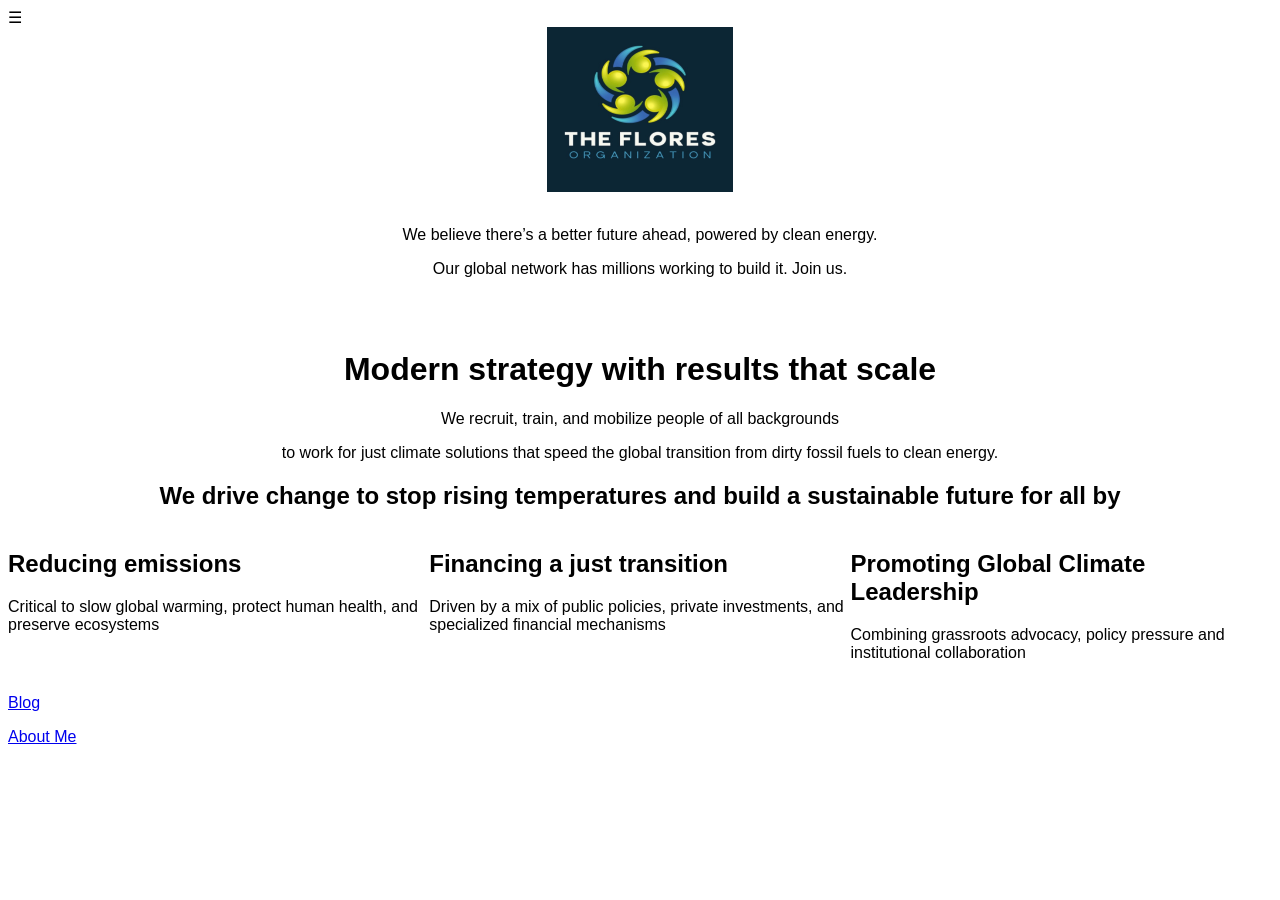
==== index.html @ 09421e9d "Update index.html" ====
<html>
<head>
    <title>Carlos Flores </title>
    <link rel="stylesheet" href="style.css">

    <meta name="viewport" content="width=device-width, initial-scale=1">
<style>
body {
  font-family: "Lato", sans-serif;
}

.sidenav {
  height: 100%;
  width: 0;
  position: fixed;
  z-index: 1;
  top: 0;
  left: 0;
  background-color: #111;
  overflow-x: hidden;
  transition: 0.5s;
  padding-top: 60px;
}

.sidenav a {
  padding: 8px 8px 8px 32px;
  text-decoration: none;
  font-size: 25px;
  color: #818181;
  display: block;
  transition: 0.3s;
}

.sidenav a:hover {
  color: #f1f1f1;
}

.sidenav .closebtn {
  position: absolute;
  top: 0;
  right: 25px;
  font-size: 36px;
  margin-left: 50px;
}

@media screen and (max-height: 450px) {
  .sidenav {padding-top: 15px;}
  .sidenav a {font-size: 18px;}
}
</style>
    
</head>
    
<body>
  
    <div id="mySidenav" class="sidenav">
  <a href="javascript:void(0)" class="closebtn" onclick="closeNav()">&times;</a>
  <a href="#">About</a>
  <a href="#">Services</a>
  <a href="#">Clients</a>
  <a href="#">Contact</a>
</div>

<!-- Use any element to open the sidenav -->
<span onclick="openNav()"> ☰ </span>
   
        
    <br>
    <img src="IMG_0955.jpg" alt="Photo Logo" style="width:185.5px;height:165px;" class = "center">
    <br>
    
     <p style="text-align: center;"> We believe there’s a better future ahead, powered by clean energy.  </p>
     <p style="text-align: center;"> Our global network has millions working to build it. Join us. </p>

     <br>
     <br>
     <h1 style="text-align: center;"> Modern strategy with results that scale </h1>
     <p style="text-align: center;"> We recruit, train, and mobilize people of all backgrounds  </p>
     <p style="text-align: center;"> to work for just climate solutions that speed the global transition from dirty fossil fuels to clean energy.  </p>


    <h2 style="text-align: center;"> We drive change to stop rising temperatures and build a sustainable future for all by </h2>

    <div class="row">
      <div class="column" >
        <h2>Reducing emissions</h2>
        <p>Critical to slow global warming, protect human health, and preserve ecosystems</p>
      </div>
      <div class="column" >
        <h2>Financing a just transition</h2>
        <p> Driven by a mix of public policies, private investments, and specialized financial mechanisms</p>
      </div>
      <div class="column" >
        <h2>Promoting Global Climate Leadership</h2>
        <p>Combining grassroots advocacy, policy pressure and institutional collaboration</p>
      </div>
    </div>

     <p><a href="page2.html">Blog</a></p>
     <p><a href="page3.html">About Me</a></p>    

    <script>
function openNav() {
  document.getElementById("mySidenav").style.width = "250px";
}

function closeNav() {
  document.getElementById("mySidenav").style.width = "0";
}
</script>
</body>
</html>
---- style.css ----
.center {
  display: block;
  margin-left: auto;
  margin-right: auto;
  width: 50%;
}


.column {
  float: left;
  width: 33.33%;
  column-rule: 2px solid #ccc;
}

/* Clear floats after the columns */
.row:after {
  content: "";
  display: table;
  clear: both;
}

.menu {
  width: 35px;
  height: 5px;
  background-color: black;
  margin: 6px 0;
}
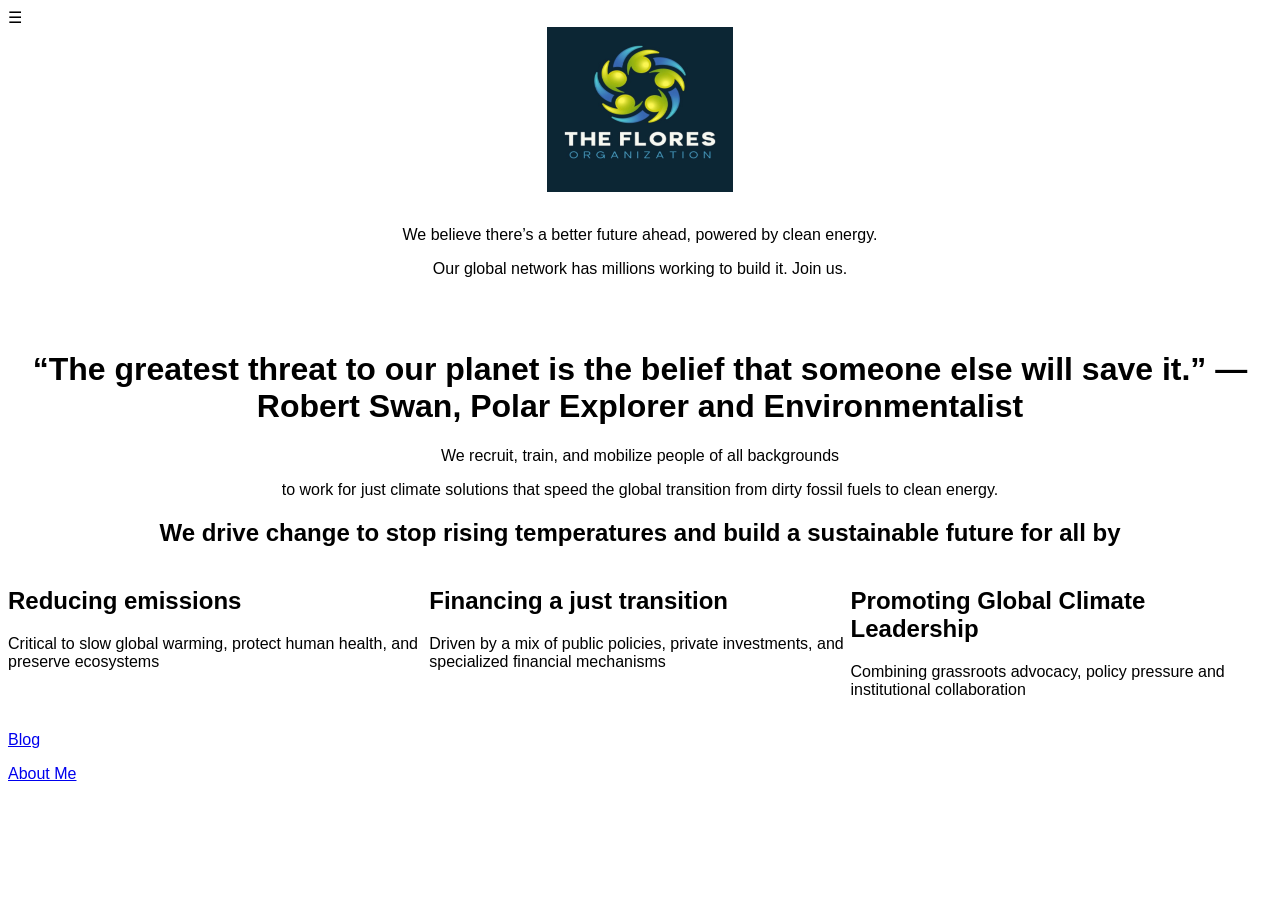
==== commit 2180ec50: "Update index.html" ====
--- a/index.html
+++ b/index.html
@@ -75,7 +75,7 @@
 
      <br>
      <br>
-     <h1 style="text-align: center;"> Modern strategy with results that scale </h1>
+     <h1 style="text-align: center;"> “The greatest threat to our planet is the belief that someone else will save it.” — Robert Swan, Polar Explorer and Environmentalist </h1>
      <p style="text-align: center;"> We recruit, train, and mobilize people of all backgrounds  </p>
      <p style="text-align: center;"> to work for just climate solutions that speed the global transition from dirty fossil fuels to clean energy.  </p>
 
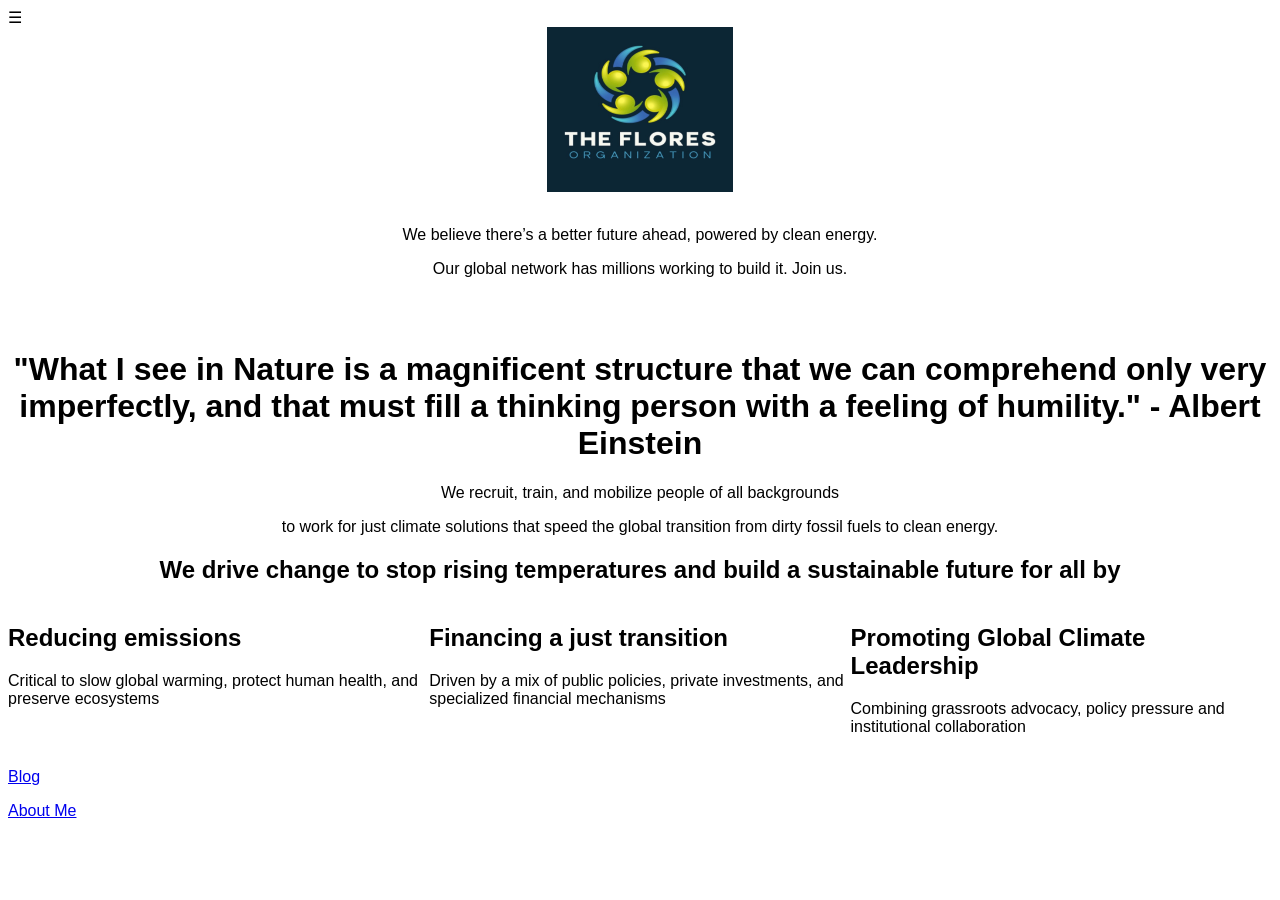
==== commit e0d8009f: "Update index.html" ====
--- a/index.html
+++ b/index.html
@@ -75,7 +75,7 @@
 
      <br>
      <br>
-     <h1 style="text-align: center;"> “The greatest threat to our planet is the belief that someone else will save it.” — Robert Swan, Polar Explorer and Environmentalist </h1>
+     <h1 style="text-align: center;"> "What I see in Nature is a magnificent structure that we can comprehend only very imperfectly, and that must fill a thinking person with a feeling of humility." - Albert Einstein </h1>
      <p style="text-align: center;"> We recruit, train, and mobilize people of all backgrounds  </p>
      <p style="text-align: center;"> to work for just climate solutions that speed the global transition from dirty fossil fuels to clean energy.  </p>
 
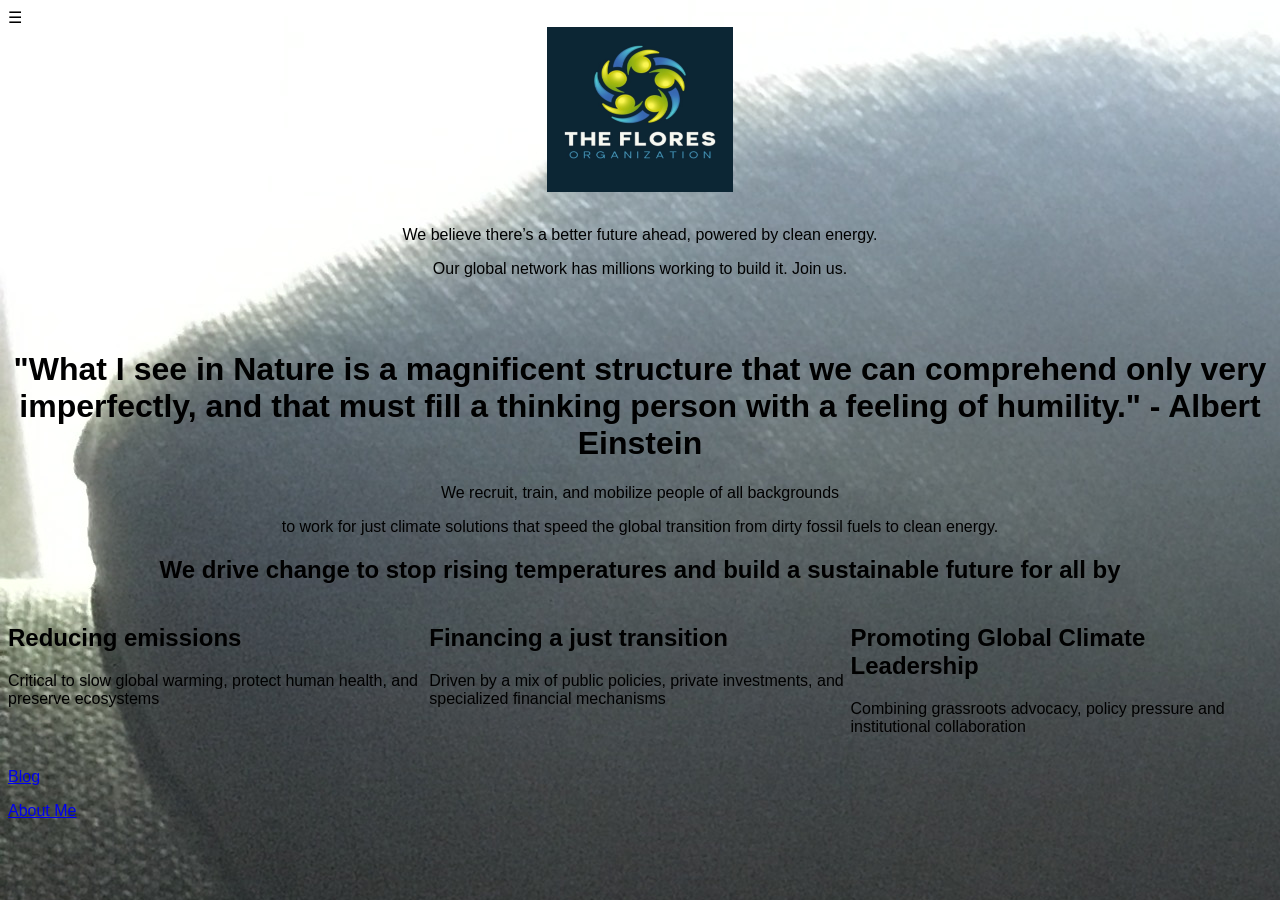
==== commit 1ae2eba0: "Update index.html" ====
--- a/index.html
+++ b/index.html
@@ -1,6 +1,12 @@
 
 <html>
 <head>
+
+    <style>
+body {
+  background-image: url('Tobey.JPG');
+}
+</style>
     <title>Carlos Flores </title>
     <link rel="stylesheet" href="style.css">
 
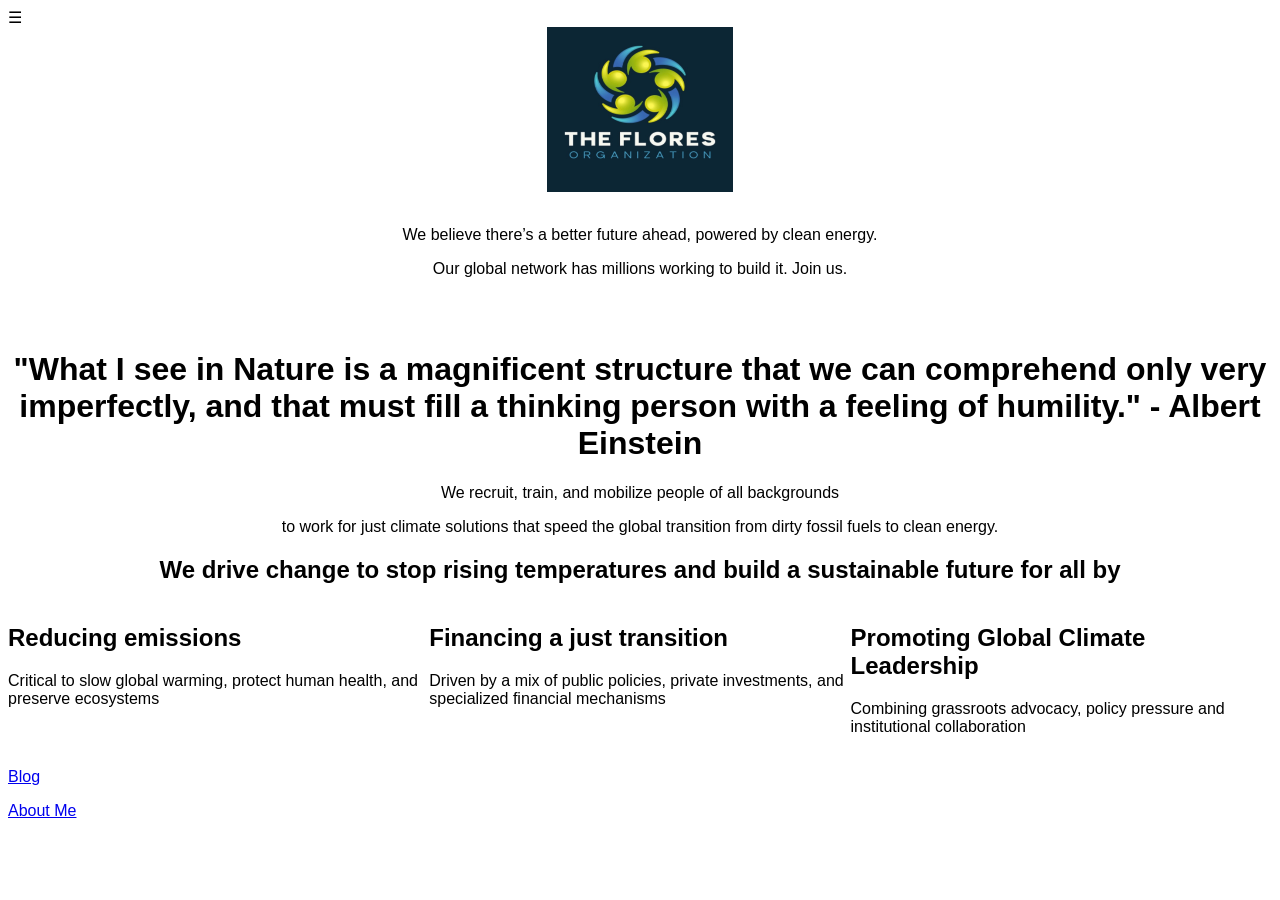
==== commit dd9bdf2f: "Update index.html" ====
--- a/index.html
+++ b/index.html
@@ -4,7 +4,7 @@
 
     <style>
 body {
-  background-image: url('Tobey.JPG');
+  background-image: url('edge-of-autumn.JPG');
 }
 </style>
     <title>Carlos Flores </title>
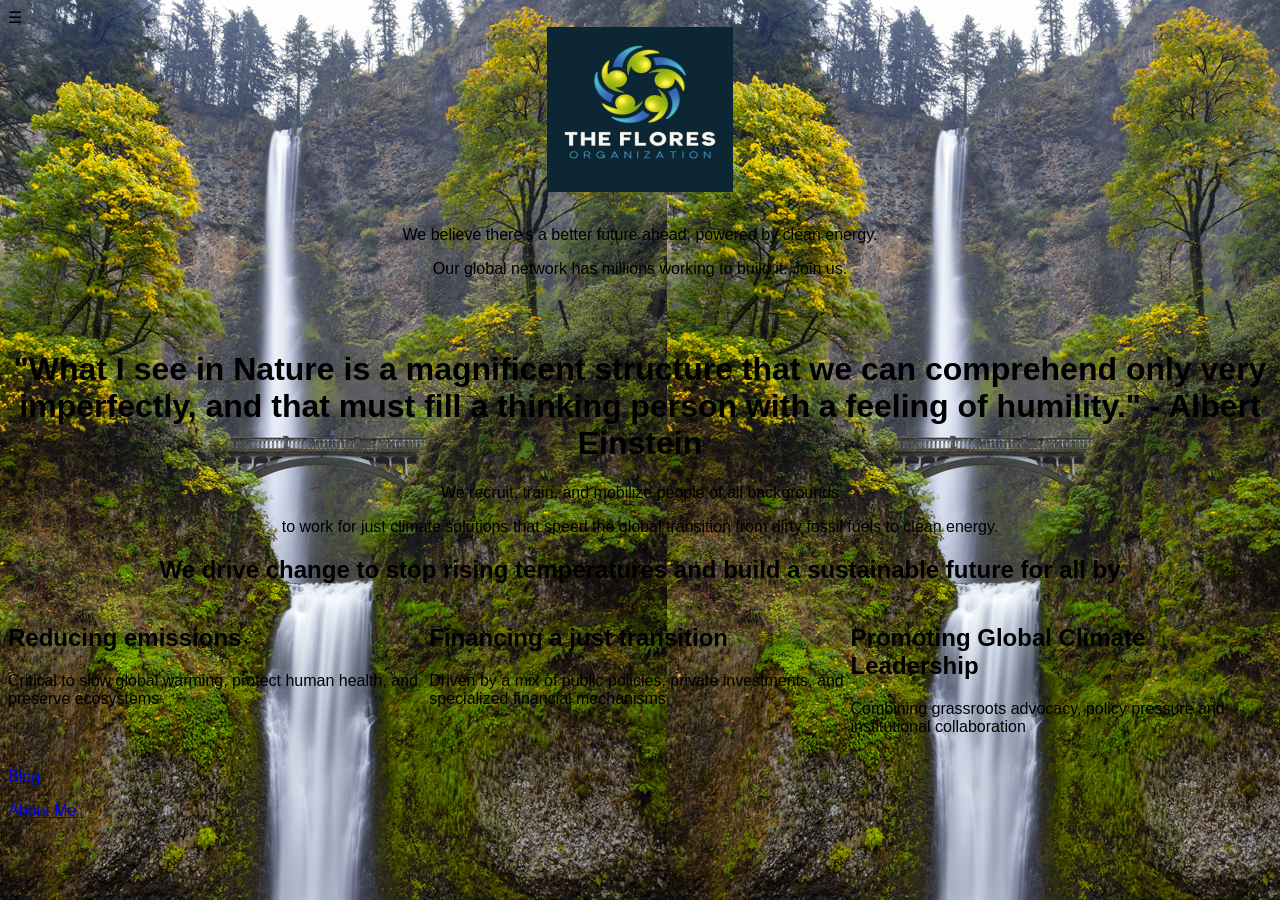
==== commit acf8465a: "Update index.html" ====
--- a/index.html
+++ b/index.html
@@ -4,7 +4,7 @@
 
     <style>
 body {
-  background-image: url('edge-of-autumn.JPG');
+  background-image: url('edge-of-autumn.jpg');
 }
 </style>
     <title>Carlos Flores </title>
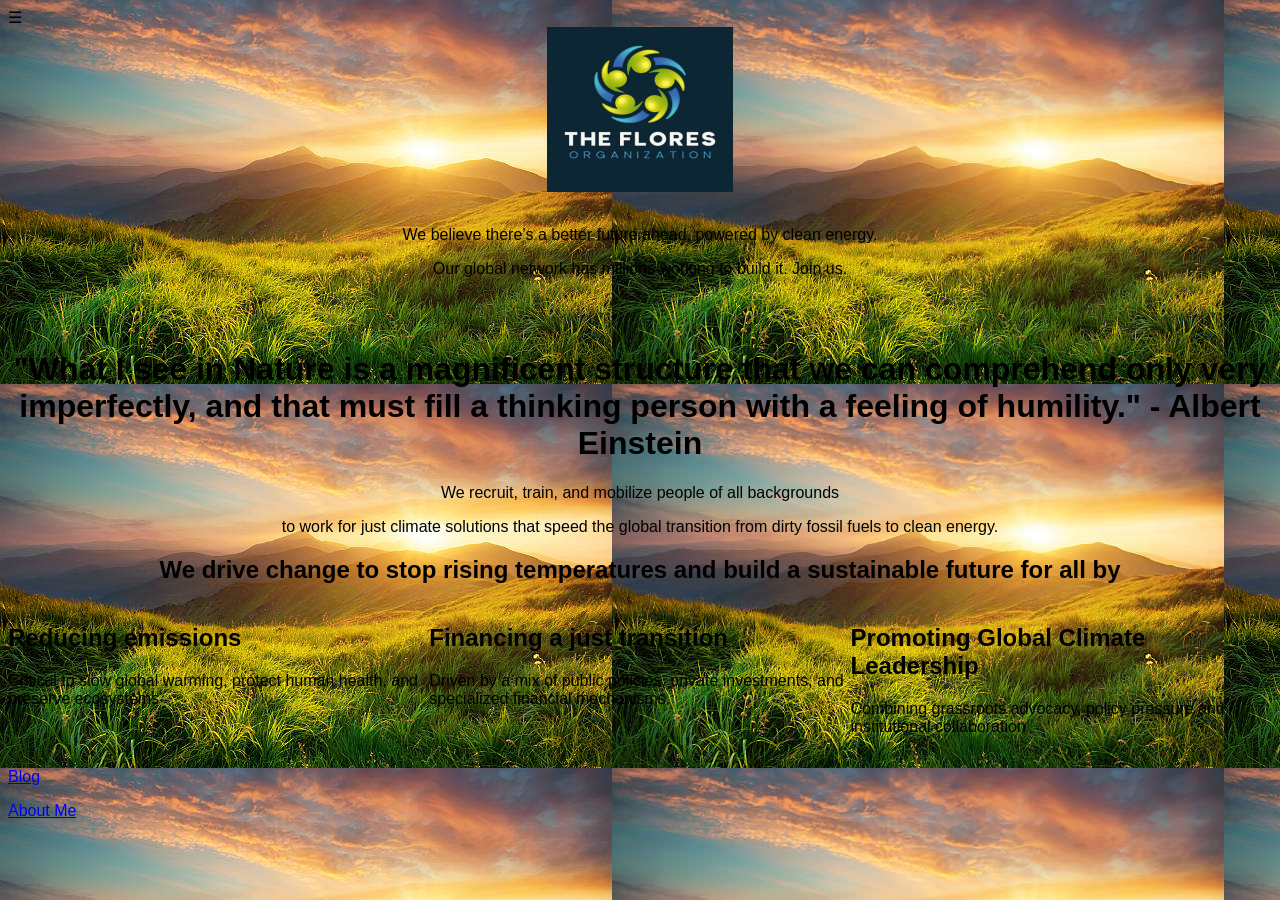
==== commit 3158ac95: "Update index.html" ====
--- a/index.html
+++ b/index.html
@@ -4,7 +4,7 @@
 
     <style>
 body {
-  background-image: url('edge-of-autumn.jpg');
+  background-image: url('istockphoto-517188688-612x612.jpg');
 }
 </style>
     <title>Carlos Flores </title>
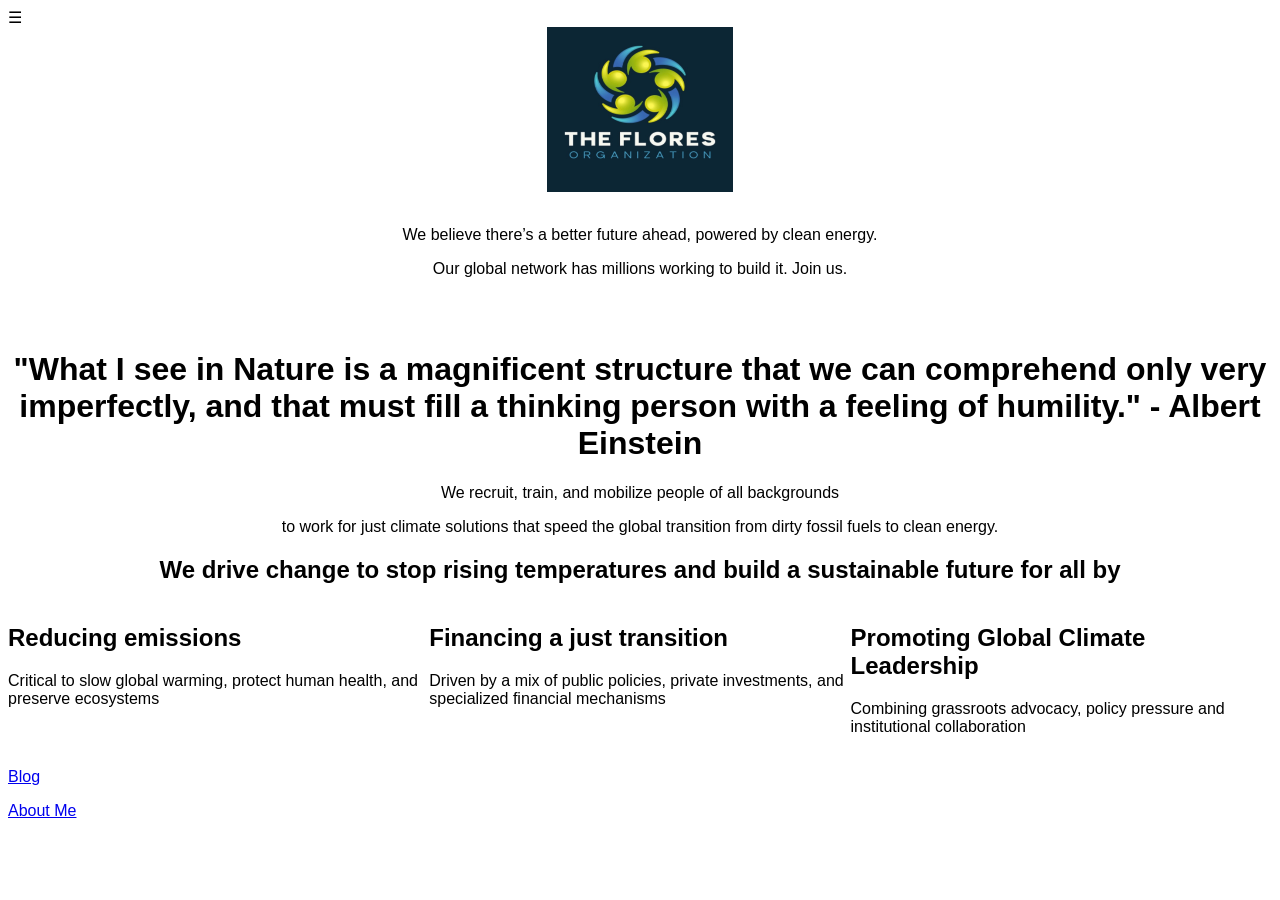
==== commit facdabde: "Update index.html" ====
--- a/index.html
+++ b/index.html
@@ -2,11 +2,7 @@
 <html>
 <head>
 
-    <style>
-body {
-  background-image: url('istockphoto-517188688-612x612.jpg');
-}
-</style>
+   
     <title>Carlos Flores </title>
     <link rel="stylesheet" href="style.css">
 
